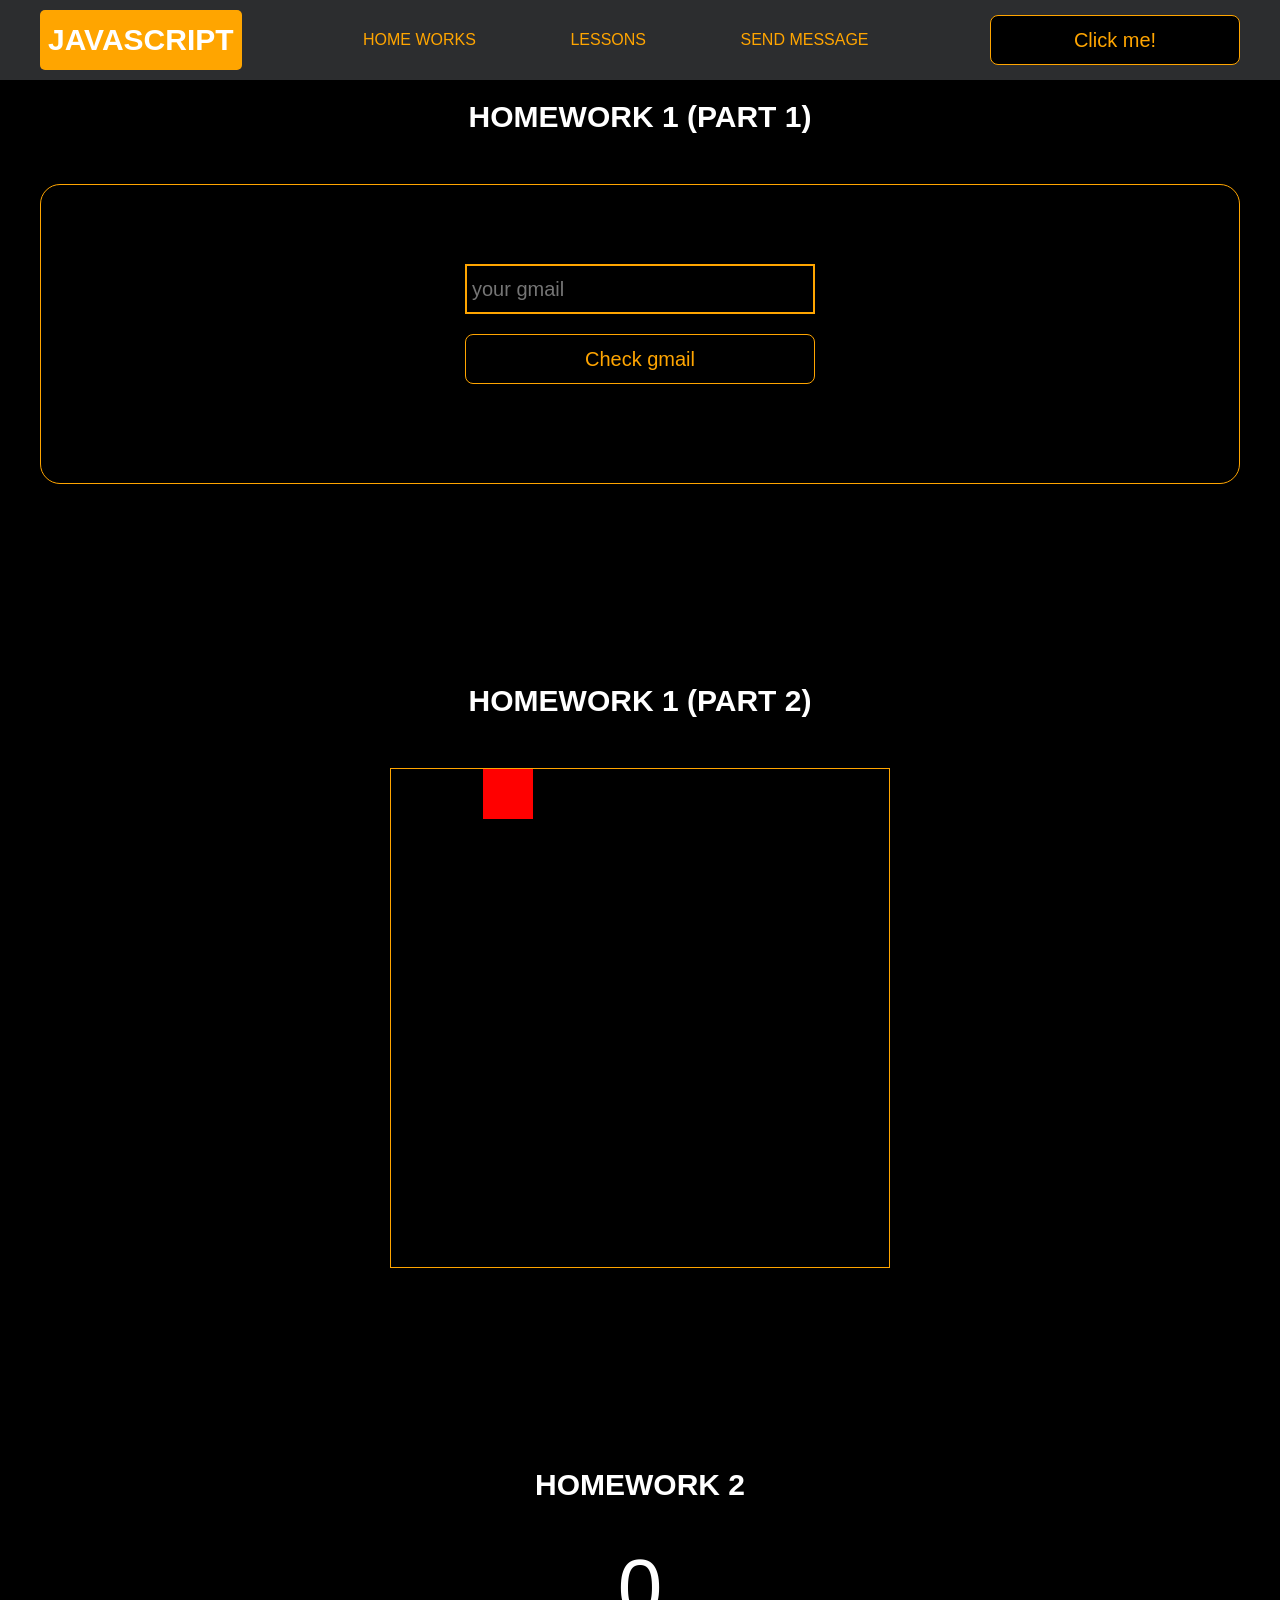
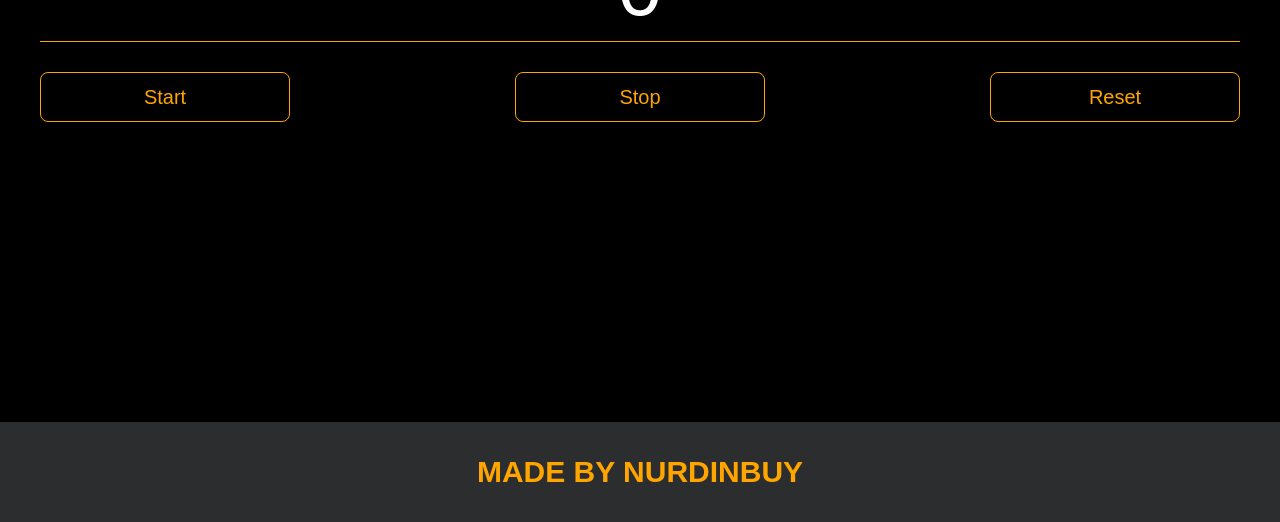
==== project/pages/home_works.html @ f68012cf "added hometask 1" ====
<!DOCTYPE html>
<html lang="en">
<head>
    <meta charset="UTF-8">
    <title>Home Works</title>
    <link rel="stylesheet" href="../css/style.css">
    <link rel="stylesheet" href="../css/core.css">
    <link rel="stylesheet" href="../css/home_works.css">
</head>
<body>

<div class="wrapper">
    <div class="header">
        <div class="container">
            <div class="inner_header">
                <a href="../index.html">
                    <div class="logotype">
                        <h2>Java<span>Script</span></h2>
                    </div>
                </a>
                <ul class="menu">
                    <li class="menu_link">
                        <a href="../pages/home_works.html">Home Works</a>
                    </li>
                    <li class="menu_link">
                        <a href="../pages/lessons.html">Lessons</a>
                    </li>
                    <li class="menu_link">
                        <a href="https://t.me/NurDinBuy16" target="_blank">Send message</a>
                    </li>
                </ul>
                <button class="btn" id="btn-get">Click me!</button>
            </div>
        </div>
    </div>

    <div class="gmail_block">
        <div class="container">
            <h3>Homework 1 (part 1)</h3>
            <div class="inner_gmail_block">
                <div class="form_gmail">
                    <label for="gmail_input"></label>
                    <input type="text" id="gmail_input" placeholder="your gmail">
                    <button class="btn" id="gmail_button">Check gmail</button>
                    <span class="checker" id="gmail_result"></span>
                </div>
            </div>
        </div>
    </div>

    <div class="move_block">
        <div class="container">
            <h3>Homework 1 (part 2)</h3>
            <div class="inner_move_block">
                <div class="parent_block">
                    <div class="child_block"></div>
                </div>
            </div>
        </div>
    </div>

    <div class="stopwatch">
        <div class="container">
            <h3>Homework 2 </h3>
            <div class="time">
                <div class="time_block">
                    <div class="interval" id="seconds">0</div>
                </div>
            </div>
            <div class="time_buttons">
                <button class="btn" id="start">Start</button>
                <button class="btn" id="stop">Stop</button>
                <button class="btn" id="reset">Reset</button>
            </div>
        </div>
    </div>

    <div class="characters">
        <div class="container">
            <div class="characters-list">

            </div>
        </div>
    </div>

    <div class="footer">
        <div class="container">
            <a href="https://www.instagram.com/nurdinbuy/" target="_blank">
                <div class="inner_footer">
                    <h2>Made by NurDinBuy</h2>
                </div>
            </a>
        </div>
    </div>
</div>

<div class="modal">
    <div class="modal_dialog">
        <div class="modal_content">
            <form action="#">
                <div class="modal_close">&times;</div>
                <div class="modal_title">Мы свяжемся с вами как можно быстрее!</div>
                <label>
                    <input required placeholder="Ваше имя" name="name" type="text" class="modal_input">
                </label>
                <label>
                    <input required placeholder="Ваш номер телефона" name="phone" class="modal_input">
                </label>
                <button class="btn btn_dark btn_min">Перезвонить мне</button>
            </form>
        </div>
    </div>
</div>

</body>
<script src="../js/home_works.js"></script>
<script src="../js/modal.js"></script>
</html>
---- project/css/style.css ----
/* HEADER */

.header {
    height: 80px;
    background: #2c2d2f;
    display: flex;
    align-items: center;
    width: 100%;
    position: fixed;
    top: 0;
    z-index: 2;
}

.inner_header {
    height: 100%;
    display: flex;
    align-items: center;
    justify-content: space-between;
}

/* LOGOTYPE */

.logotype {
    display: flex;
    align-items: center;
    justify-content: center;
    font-size: 22px;
    height: 60px;
    width: fit-content;
    background: var(--orange);
    padding: 8px;
    color: white;
    border-radius: 5px;
    cursor: pointer;
}

/* HEADER MENU */

.menu {
    display: flex;
    justify-content: space-around;
    width: 600px;
}

.menu_link a {
    color: var(--orange);
    text-transform: uppercase;
}

.menu_link a:hover {
    text-decoration: underline;
}

/* MAIN BLOCK */

.main_block {
    padding: 100px 0;
    background: black;
}

/* BUTTONS COLOR PICKER */

.colors-buttons {
    display: flex;
    justify-content: space-between;
    margin-top: 50px;
}

.btn-color {
    border-radius: 20px;
    border-color: white !important;
}

/* FOOTER */

.footer {
    background: #2c2d2f;
    width: 100%;
}

.inner_footer {
    display: flex;
    align-items: center;
    justify-content: center;
    height: 100px;
}

.footer h2 {
    text-transform: uppercase;
    color: var(--orange);
    font-weight: 600;
}


/* SLIDER BLOCK */

.slider_block {
    padding: 100px 0;
    background: black;
}

.slider {
    position: relative;
    width: 100%;
    height: 300px;
    overflow: hidden;
    border: 3px solid var(--orange);
    border-radius: 20px;
    display: flex;
    align-items: center;
    justify-content: space-between;
    padding: 0 30px;
}

.slide {
    position: absolute;
    top: 60px;
    left: 0;
    width: 100%;
    height: 100%;
    display: none;
    transition: opacity 0.5s ease-in-out;
}

.slide_card {
    color: white;
    margin: 0 auto;
    width: 500px;
    text-align: center;
}

.slide_card h3 {
    color: white;
    text-transform: uppercase;
    font-size: 22px;
}

.slide_card p {
    font-size: 16px;
    text-align: justify;
    margin: 10px 0;
}

.slide_card a {
    color: var(--orange);
    text-decoration: underline;
}

.slide.active_slide {
    display: block;
}

/* VIDEO BLOCK */

.block_video {
    background: black;
    padding: 100px 0;
}

.inner_block_video {
    display: flex;
    justify-content: center;
    margin-top: 50px;
}

/* MODAL */

.modal {
    position: fixed;
    height: 100%;
    width: 100%;
    top: 0;
    left: 0;
    z-index: 2;
    background: rgba(0, 0, 0, 0.5);
    backdrop-filter: blur(10px);
    display: none;
}

.modal_dialog {
    max-width: 500px;
    margin: 200px auto;
}

.modal_content {
    position: relative;
    width: 100%;
    padding: 40px;
    background-color: black;
    border: 2px solid var(--orange);
    border-radius: 4px;
    max-height: 80vh;
    overflow-y: auto;
}

.modal_content form {
    display: flex;
    flex-direction: column;
    align-items: center;
}

.modal_close {
    position: absolute;
    top: 8px;
    right: 14px;
    font-size: 30px;
    color: red;
    opacity: 0.5;
    font-weight: 700;
    border: none;
    background-color: transparent;
    cursor: pointer;
}

.modal_title {
    text-align: center;
    font-size: 22px;
    text-transform: uppercase;
    color: white;
}

.modal_content label, .btn_min {
    width: 100% !important;
    margin-top: 10px;
}

.modal_content input {
    width: 100%;
}

/*-------BOTTLE-------*/

.bottle {
    background: black;
    padding: 100px 0;
}

.bottle_inner {
    display: flex;
    justify-content: center;
    align-items: center;
}

.bowl {
    position: relative;
    width: 300px;
    height: 300px;
    background: rgba(255, 255, 255, 0.1);
    border-radius: 50%;
    border: 8px solid transparent;
    animation: animate 5s linear infinite;
    transform-origin: bottom center;
}

@keyframes animate {
    0% {
        transform: rotate(0deg);
    }
    25% {
        transform: rotate(22deg);
    }
    50% {
        transform: rotate(0deg);
    }
    75% {
        transform: rotate(-22deg);
    }
    100% {
        filter: hue-rotate(360deg);
    }
}

.bowl::before {
    content: "";
    position: absolute;
    top: -15px;
    left: 50%;
    transform: translateX(-50%);
    width: 40%;
    height: 30px;
    border: 15px solid #444;
    border-radius: 50%;
    box-shadow: 0 10px #222;

}

.bowl::after {
    content: "";
    position: absolute;
    top: 35%;
    left: 50%;
    transform: translate(-50%, -50%);
    width: 150px;
    height: 60px;
    background: rgba(255, 255, 255, 0.05);
    transform-origin: center;
    animation: animatebowlshadow 5s linear infinite;
    border-radius: 50%;
    animation-play-state: running;

}


@keyframes animatebowlshadow {
    0% {
        left: 50%;
        width: 150px;
        height: 60px;
    }
    25% {
        left: 55%;
        width: 140px;
        height: 65px;
    }
    50% {
        left: 50%;
        width: 150px;
        height: 60px;
    }
    75% {
        left: 45%;
        width: 140px;
        height: 65px;
    }
    100% {


    }
}


.liquid {
    position: absolute;
    top: 50%;
    left: 5px;
    right: 5px;
    bottom: 5px;
    background: #1ae907;
    border-bottom-left-radius: 150px;
    border-bottom-right-radius: 150px;
    filter: drop-shadow(0 0 80px #1ae907);
    transform-origin: top center;
    animation: animateliquid 5s linear infinite;
    animation-play-state: running;
}

@keyframes animateliquid {
    0% {
        transform: rotate(0deg);
    }
    25% {
        transform: rotate(-22deg);
    }
    30% {
        transform: rotate(-23deg);
    }
    50% {
        transform: rotate(0deg);
    }
    75% {
        transform: rotate(22deg);
    }
    80% {
        transform: rotate(23deg);
    }
    100% {
        transform: rotate(0deg);
    }


}

.liquid::before {
    content: "";
    position: absolute;
    top: -10px;
    width: 100%;
    height: 20px;
    background: #15be05;
    border-radius: 50%;
    filter: drop-shadow(0 0 80px #15be05);
}

.shadow {
    position: absolute;
    top: calc(50% + 150px);
    left: 50%;
    transform: translate(-50%, -50%);
    width: 260px;
    height: 40px;
    background: rgba(0, 0, 0, 0.5);
    border-radius: 50%;
    animation: animateshadow 5s linear infinite;
    animation-play-state: running;

}

@keyframes animateshadow {
    0% {
        left: 50%;
        width: 260px;
        height: 40px;
        top: calc(50% + 150px);

    }

    25% {
        left: 55%;
        width: 265px;
        height: 30px;
        top: calc(50% + 130px);

    }
    50% {
        left: 50%;
        width: 260px;
        height: 40px;
        top: calc(50% + 150px);

    }
    75% {
        left: 45%;
        width: 265px;
        height: 30px;
        top: calc(50% + 130px);

    }
    100% {
    }
}
---- project/css/core.css ----
* {
    margin: 0;
    padding: 0;
    box-sizing: border-box;
}

.container {
    width: 1200px;
    margin: 0 auto;
}

body {
    font-family: "Britannic Bold", sans-serif;
    background: #c2d0d0;
}

.btn {
    width: 250px;
    height: 50px;
    font-size: 20px;
    cursor: pointer;
    border: 1px solid var(--orange);
    background: black;
    color: var(--orange);
    border-radius: 8px;
}

.btn:hover {
    background: #414349;
}

.btn:active {
    background: #56585D;
    border: 2px solid var(--orange);
}

a {
    text-decoration: none;
}

li {
    list-style: none;
}

h1 {
    text-align: center;
    font-size: 70px;
    color: white;
    margin: 0 auto;
    text-transform: uppercase;
    font-weight: 600;
}

h2 {
    text-align: center;
    font-size: 30px;
    color: white;
    margin: 0 auto;
    text-transform: uppercase;
    font-weight: 600;
}

h3 {
    text-align: center;
    font-size: 30px;
    color: white;
    margin: 0 auto;
    text-transform: uppercase;
    font-weight: 600;
}

h4 {
    font-size: 24px;
    color: white;
    text-transform: uppercase;
    font-weight: 600;
}

strong {
    color: #F79300;
}

label {
    font-size: 24px;
    color: var(--orange);
}

input {
    width: 350px;
    height: 50px;
    font-size: 20px;
    padding-left: 5px;
    color: var(--orange);
    background: black;
    border: 2px solid var(--orange);
}

.checker {
    color: white;
    font-size: 30px;
}

.btn-slide {
    display: block;
    width: 100px;
    height: 100px;
    background: var(--orange);
    color: black;
    font-size: 20px;
    text-transform: uppercase;
    border-radius: 50%;
    font-weight: 800;
    z-index: 1;
}

.btn-slide:hover {
    background: #b68733 !important;
    cursor: pointer;
    color: white;
}

:root {
    --orange: orange;
    --black: black;
}
---- project/css/home_works.css ----
/* GMAIL BLOCK */

.gmail_block {
    background: black;
    padding: 100px 0;
}

.inner_gmail_block {
    margin-top: 50px;
    display: flex;
    justify-content: space-evenly;
    border: 1px solid var(--orange);
    height: 300px;
    border-radius: 20px;
    align-items: center;
}

.form_gmail {
    display: flex;
    flex-direction: column;
    align-items: center;
}

.form_gmail button {
    width: 100%;
    margin: 20px 0;
}

/* MOVE BLOCK */

.move_block {
    background: black;
    padding: 100px 0;
}

.inner_parent_block {
    height: 400px;
    width: 400px;
    border: 1px solid var(--orange);
    border-radius: 18px;
}

.parent_block {
    height: 500px;
    width: 500px;
    border: 1px solid var(--orange);
    position: relative;
    margin: 0 auto;
}

.child_block {
    position: absolute;
    top: 0;
    width: 50px;
    height: 50px;
    background-color: red;
}

.inner_move_block {
    margin-top: 50px;
}

/*----ANALOG CLOCK-----*/

.clock {
    --clock-size: 360px;
    width: var(--clock-size);
    height: var(--clock-size);
    position: absolute;
    inset: 0;
    margin: auto;
    border-radius: 50%;
    color: white;
}

.spike {
    position: absolute;
    width: 8px;
    height: 1px;
    background: #fff9;
    line-height: 20px;
    transform-origin: 50%;
    z-index: 5;
    inset: 0;
    margin: auto;
    font-style: normal;
    transform: rotate(var(--rotate)) translateX(var(--dail-size));
}
.spike:nth-child(5n+1) {
    box-shadow: -7px 0 #fff9;
}
.spike:nth-child(5n+1):after {
    content: attr(data-i);
    position: absolute;
    right: 22px;
    top: -10px;
    transition: 1s linear;
    transform: rotate(calc( var(--dRotate) - var(--rotate)));
}

.seconds {
    --dRotate: 0deg;
    --dail-size: calc((var(--clock-size)/ 2) - 8px);
    font-weight: 800;
    font-size: 18px;
    transform: rotate(calc( -1 * var(--dRotate)));
    position: absolute;
    inset: 0;
    margin: auto;
    transition: 1s linear;
}

.minutes {
    --dail-size: calc((var(--clock-size)/ 2) - 65px);
    font-size: 16px;
    transform: rotate(calc( -1 * var(--dRotate)));
    position: absolute;
    inset: 0;
    margin: auto;
    transition: 1s linear;
}

.stop-anim {
    transition: 0s linear;
}
.stop-anim .spike:after {
    transition: 0s linear !important;
}

.hour {
    font-size: 70px;
    font-weight: 900;
    position: absolute;
    left: 50%;
    top: 50%;
    transform: translate(-50%, -50%);
}

.minute {
    font-size: 36px;
    font-weight: 900;
    position: absolute;
    background: #000;
    z-index: 10;
    right: calc(var(--clock-size)/ 4.5);
    top: 50%;
    transform: translateY(-50%);
}
.minute:after {
    content: "";
    position: absolute;
    border: 2px solid #fff;
    border-right: none;
    height: 50px;
    left: -10px;
    top: 50%;
    border-radius: 40px 0 0 40px;
    width: calc(var(--clock-size)/ 2.75);
    transform: translatey(-50%);
}


/*-------STOP WATCH------ */

.time {
    color: white;
    display: flex;
    justify-content: center;
    font-size: 80px;
    height: 100px;
    width: 100%;
    border-bottom: 1px solid var(--orange);
    margin-top: 40px;
}

.time_block {
    display: flex;
    width: 500px;
    justify-content: center;
}

.stopwatch {
    padding: 100px 0;
    background: black;
}

.time_buttons {
    margin-top: 30px;
    width: 100%;
    display: flex;
    justify-content: space-between;
}

/*--------CHARACTERS---------*/

.characters {
    background: var(--black);
}

.characters-list {
    padding: 100px 0;
    display: flex;
    justify-content: space-between;
    flex-wrap: wrap;
    gap: 15px;
}

.character-card {
    border: 2px solid var(--orange);
    padding: 10px;
    width: 250px;
    display: flex;
    flex-direction: column;
    gap: 10px;
    text-align: center;
}

.character-photo {
    width: 100%;
    height: 250px;
    border: 2px solid var(--orange);
    margin: 0 auto;
}

.character-photo img {
    width: 100%;
    height: 100%;
    object-fit: cover;
}
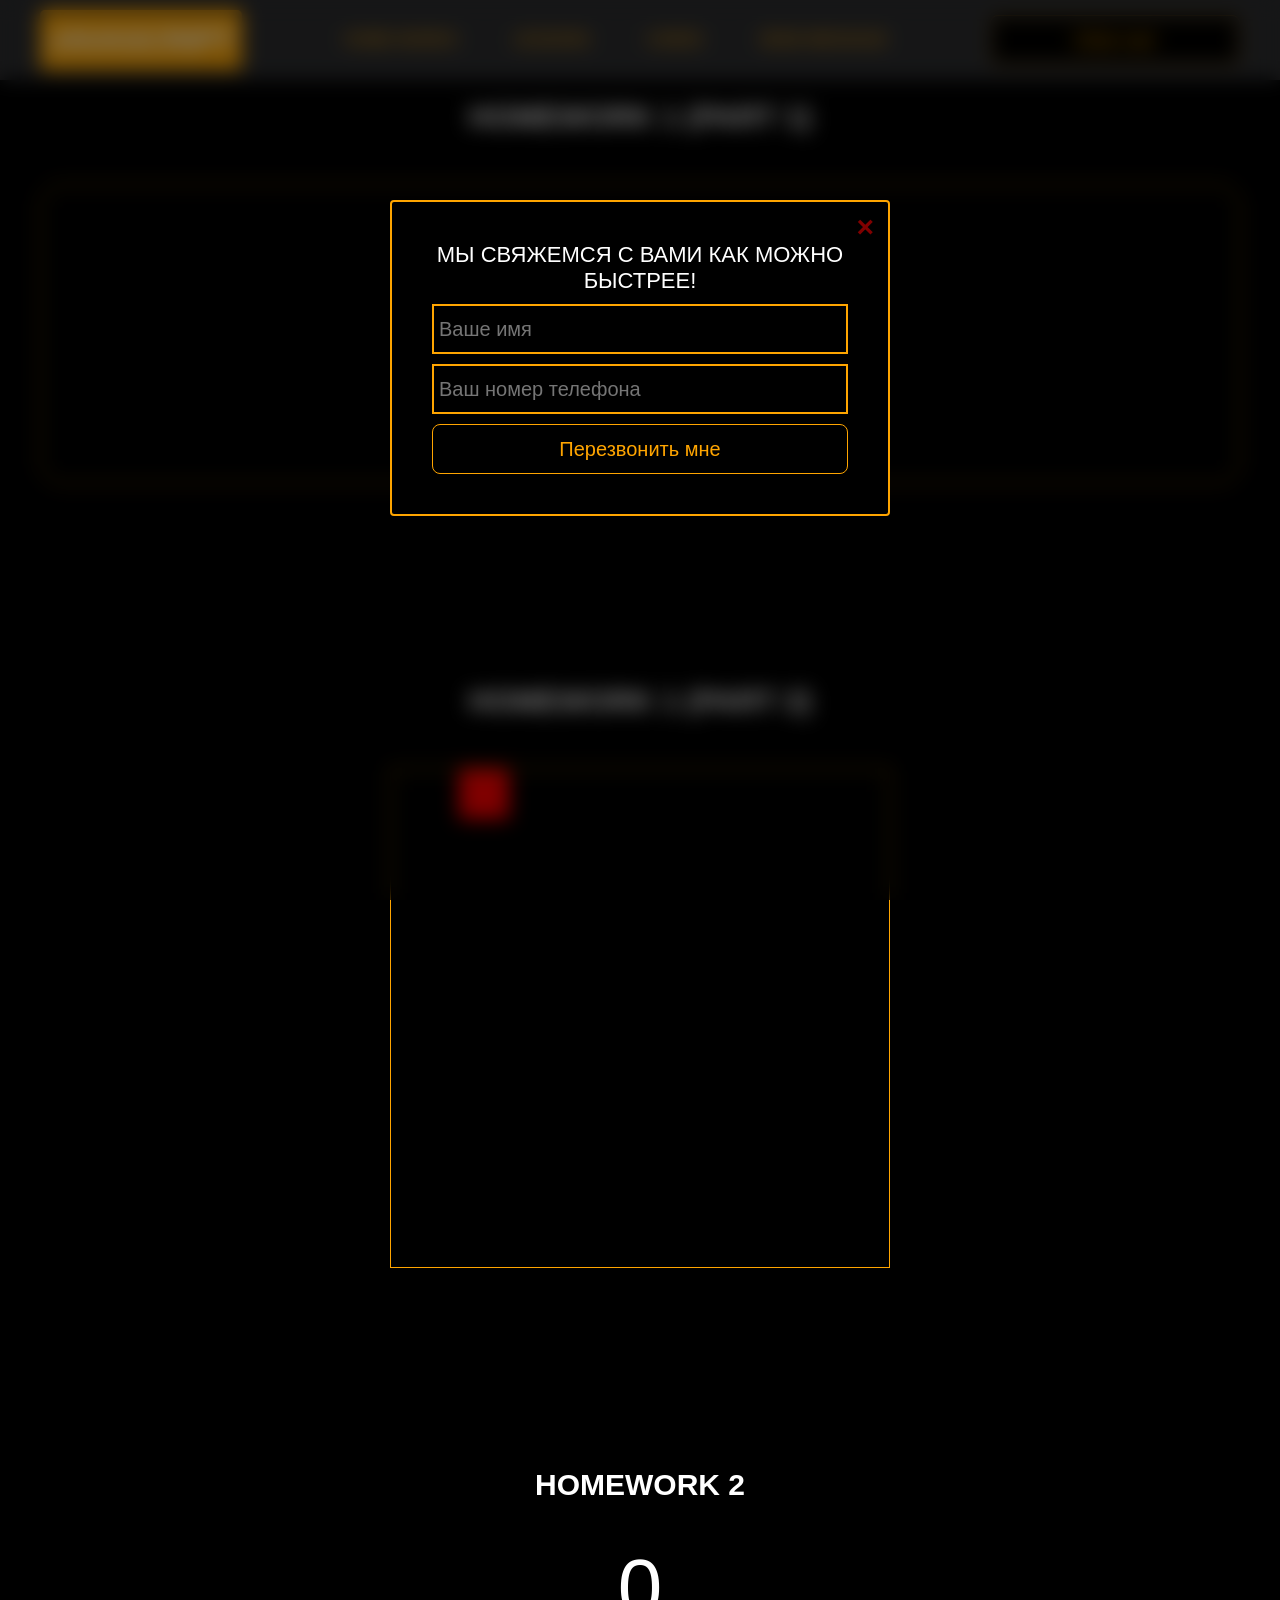
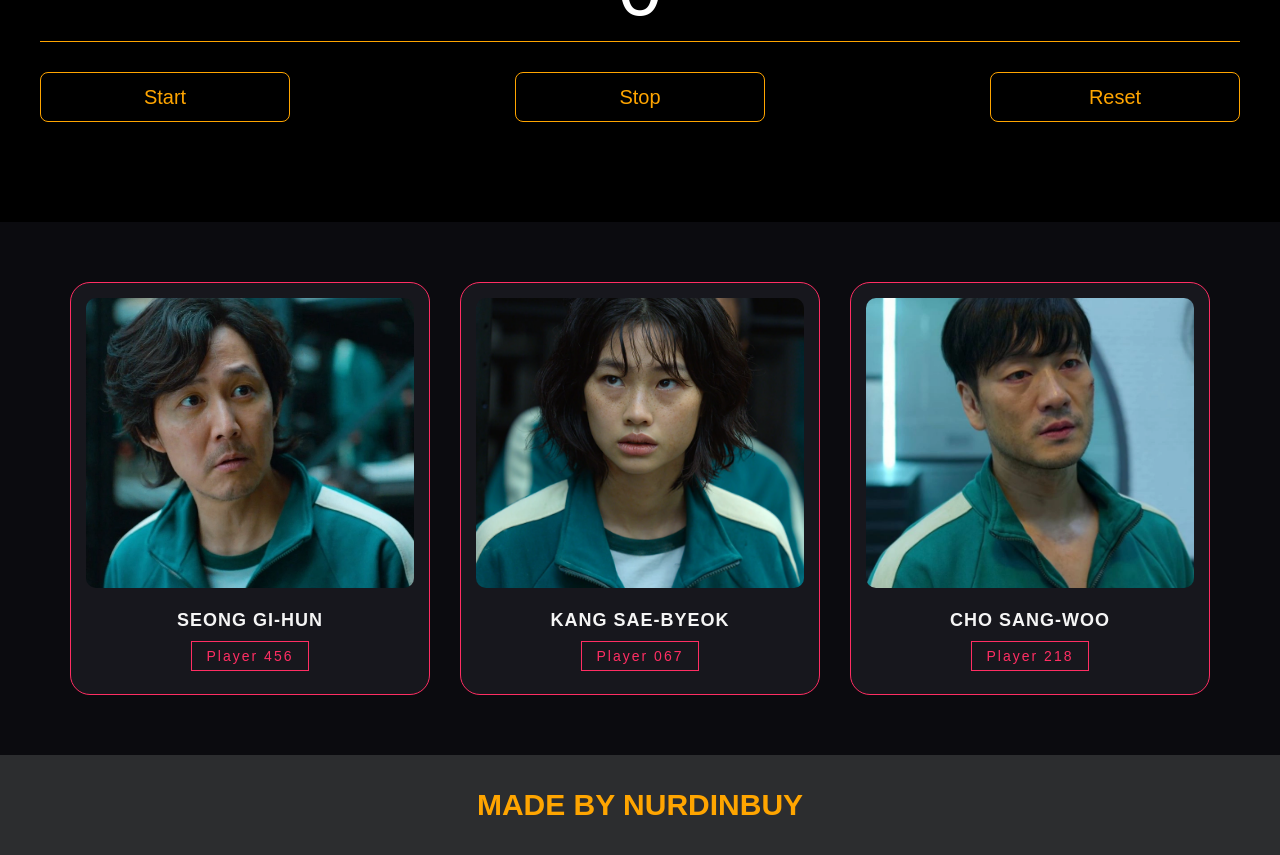
==== commit ac54f035: "added 7 homework" ====
--- a/project/pages/home_works.html
+++ b/project/pages/home_works.html
@@ -24,6 +24,9 @@
                     </li>
                     <li class="menu_link">
                         <a href="../pages/lessons.html">Lessons</a>
+                    </li>
+                    <li class="menu_link">
+                        <a href="../pages/cards.html">Cards</a>
                     </li>
                     <li class="menu_link">
                         <a href="https://t.me/NurDinBuy16" target="_blank">Send message</a>
--- a/project/css/home_works.css
+++ b/project/css/home_works.css
@@ -86,16 +86,18 @@
     font-style: normal;
     transform: rotate(var(--rotate)) translateX(var(--dail-size));
 }
+
 .spike:nth-child(5n+1) {
     box-shadow: -7px 0 #fff9;
 }
+
 .spike:nth-child(5n+1):after {
     content: attr(data-i);
     position: absolute;
     right: 22px;
     top: -10px;
     transition: 1s linear;
-    transform: rotate(calc( var(--dRotate) - var(--rotate)));
+    transform: rotate(calc(var(--dRotate) - var(--rotate)));
 }
 
 .seconds {
@@ -103,7 +105,7 @@
     --dail-size: calc((var(--clock-size)/ 2) - 8px);
     font-weight: 800;
     font-size: 18px;
-    transform: rotate(calc( -1 * var(--dRotate)));
+    transform: rotate(calc(-1 * var(--dRotate)));
     position: absolute;
     inset: 0;
     margin: auto;
@@ -113,7 +115,7 @@
 .minutes {
     --dail-size: calc((var(--clock-size)/ 2) - 65px);
     font-size: 16px;
-    transform: rotate(calc( -1 * var(--dRotate)));
+    transform: rotate(calc(-1 * var(--dRotate)));
     position: absolute;
     inset: 0;
     margin: auto;
@@ -123,6 +125,7 @@
 .stop-anim {
     transition: 0s linear;
 }
+
 .stop-anim .spike:after {
     transition: 0s linear !important;
 }
@@ -146,6 +149,7 @@
     top: 50%;
     transform: translateY(-50%);
 }
+
 .minute:after {
     content: "";
     position: absolute;
@@ -191,39 +195,66 @@
     justify-content: space-between;
 }
 
-/*--------CHARACTERS---------*/
+
+/* Characters */
 
 .characters {
-    background: var(--black);
+    padding: 60px 0;
+    background: #0B0B0F;
+    color: #F5F5F5;
 }
 
 .characters-list {
-    padding: 100px 0;
-    display: flex;
-    justify-content: space-between;
+    display: flex;
+    justify-content: center;
     flex-wrap: wrap;
-    gap: 15px;
+    gap: 30px;
 }
 
 .character-card {
-    border: 2px solid var(--orange);
-    padding: 10px;
-    width: 250px;
-    display: flex;
-    flex-direction: column;
-    gap: 10px;
+    position: relative;
+    width: 360px;
+    padding: 15px;
+    overflow: hidden;
+    background: #17171D;
+    border: 1px solid #FF2E63;
+    border-radius: 20px;
     text-align: center;
-}
-
-.character-photo {
-    width: 100%;
-    height: 250px;
-    border: 2px solid var(--orange);
-    margin: 0 auto;
-}
-
-.character-photo img {
-    width: 100%;
-    height: 100%;
+    transition: 0.3s;
+}
+
+.character-card img {
+    width: 100%;
+    height: 290px;
     object-fit: cover;
+    border-radius: 10px;
+    transition: 0.3s;
+}
+
+.character-card h3 {
+    margin: 18px 0 10px;
+    color: #F5F5F5;
+    font-size: 18px;
+    letter-spacing: 1px;
+    text-transform: uppercase;
+}
+
+.character-card p {
+    display: inline-block;
+    margin: 0 0 8px;
+    padding: 6px 15px;
+    color: #FF2E63;
+    border: 1px solid #FF2E63;
+    font-size: 14px;
+    letter-spacing: 2px;
+}
+
+.character-card:hover {
+    transform: translateY(-8px);
+    border-color: #00E5CC;
+    box-shadow: 0 0 20px rgba(255, 46, 99, 0.2);
+}
+
+.character-card:hover h3 {
+    color: #00E5CC;
 }
